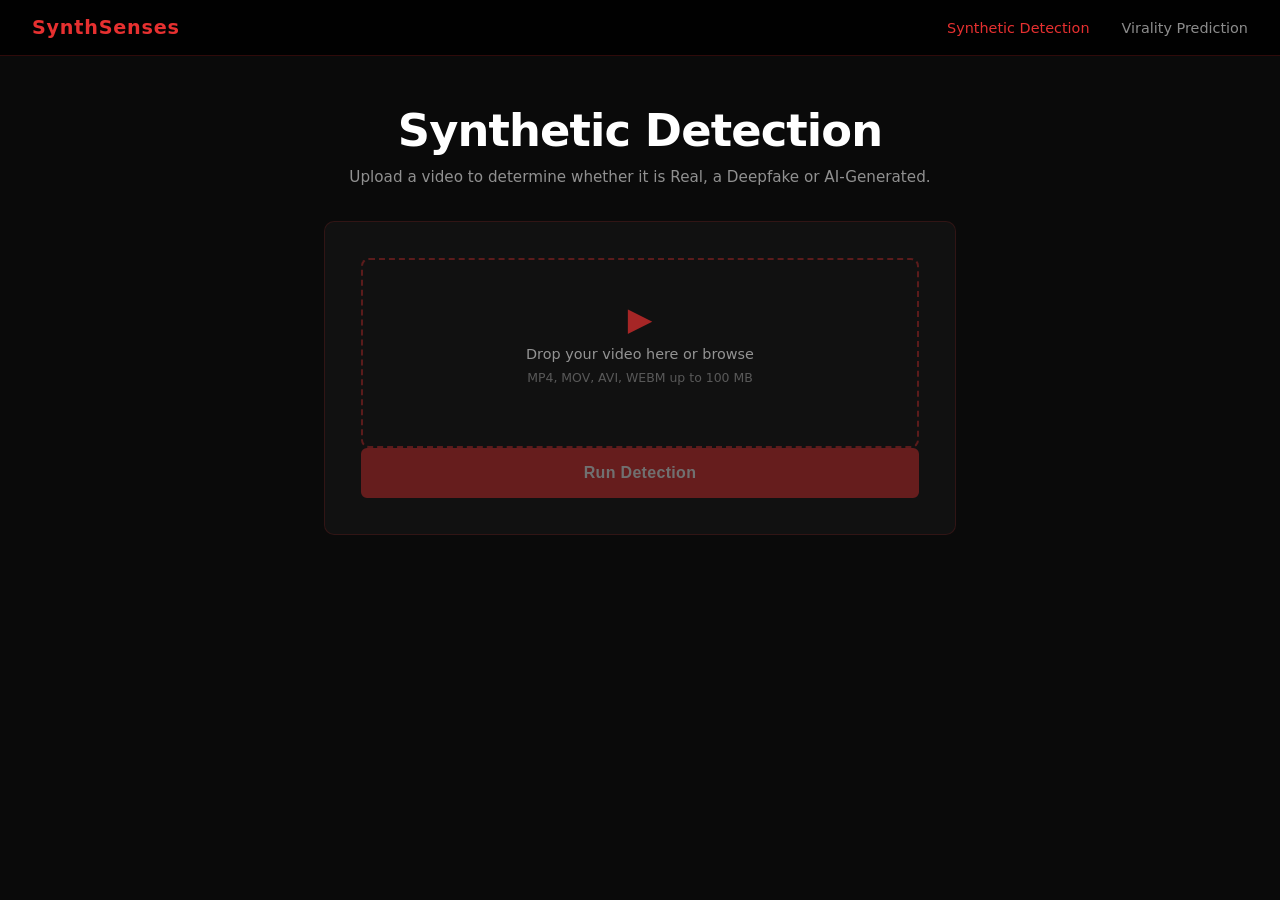
==== frontend/pages/synthetic.html @ 3637e38b "frontend completion!" ====
<!DOCTYPE html>
<html lang="en">
<head>
  <meta charset="UTF-8" />
  <meta name="viewport" content="width=device-width, initial-scale=1.0" />
  <title>Synthetic Detection — SynthSenses</title>
  <link rel="stylesheet" href="../css/style.css" />
  <link rel="stylesheet" href="../css/page.css" />
</head>
<body class="page-body">

  <!-- Top nav -->
  <nav class="nav">
    <a href="../index.html" class="nav-logo">SynthSenses</a>
    <div class="nav-links">
      <a href="synthetic.html" class="nav-link active">Synthetic Detection</a>
      <a href="virality.html"  class="nav-link">Virality Prediction</a>
    </div>
  </nav>

  <main class="page-main">

    <div class="page-header">
      <h1 class="page-title">Synthetic <span class="accent">Detection</span></h1>
      <p class="page-sub">Upload a video to determine whether it is Real, a Deepfake or AI-Generated.</p>
    </div>

    <!-- Upload card -->
    <div class="card">
      <form id="synthetic-form" enctype="multipart/form-data">

        <div class="upload-zone" id="upload-zone">
          <input type="file" id="video-input" name="video" accept="video/*" hidden />
          <div class="upload-icon">&#9654;</div>
          <p class="upload-label">Drop your video here or <span class="accent link" id="browse-btn">browse</span></p>
          <p class="upload-hint">MP4, MOV, AVI, WEBM up to 100 MB</p>
          <p class="upload-filename" id="upload-filename"></p>
        </div>

        <button type="submit" class="btn btn-primary btn-full" id="submit-btn" disabled>
          Run Detection
        </button>

      </form>
    </div>

    <!-- Result card — hidden until response arrives -->
    <div class="card result-card" id="result-card" hidden>

      <div class="result-verdict" id="result-verdict"></div>
      <div class="result-confidence" id="result-confidence"></div>

      <!-- Probability bars -->
      <div class="prob-bars">
        <div class="prob-row">
          <span class="prob-label">AI-Generated</span>
          <div class="prob-track">
            <div class="prob-fill" id="bar-ai"></div>
          </div>
          <span class="prob-pct" id="pct-ai"></span>
        </div>
        <div class="prob-row">
          <span class="prob-label">Deepfake</span>
          <div class="prob-track">
            <div class="prob-fill" id="bar-df"></div>
          </div>
          <span class="prob-pct" id="pct-df"></span>
        </div>
        <div class="prob-row">
          <span class="prob-label">Real</span>
          <div class="prob-track">
            <div class="prob-fill prob-fill-real" id="bar-real"></div>
          </div>
          <span class="prob-pct" id="pct-real"></span>
        </div>
      </div>

    </div>

    <!-- Error message -->
    <div class="error-box" id="error-box" hidden></div>

    <!-- Loading state -->
    <div class="loading" id="loading" hidden>
      <div class="spinner"></div>
      <p>Analysing video...</p>
    </div>

  </main>

  <script src="../js/api.js"></script>
  <script src="../js/synthetic.js"></script>
</body>
</html>
---- frontend/css/style.css ----
/* ── Reset & base ─────────────────────────────────────────────────────────── */

*, *::before, *::after {
  box-sizing: border-box;
  margin: 0;
  padding: 0;
}

:root {
  --red:        #e63030;
  --red-dim:    #b02020;
  --red-glow:   rgba(230, 48, 48, 0.25);
  --black:      #000000;
  --black-soft: #0d0d0d;
  --white:      #ffffff;
  --grey:       rgba(255, 255, 255, 0.55);
  --font:       'Inter', system-ui, sans-serif;
}

html, body {
  height: 100%;
  background: var(--black);
  color: var(--white);
  font-family: var(--font);
  overflow-x: hidden;
}

a {
  text-decoration: none;
  color: inherit;
}

/* ── Background video ─────────────────────────────────────────────────────── */

.video-bg {
  position: fixed;
  inset: 0;
  z-index: 0;
  overflow: hidden;
}

.video-bg video {
  width: 100%;
  height: 100%;
  object-fit: cover;
  /* slight desaturate so red UI pops */
  filter: saturate(0.6) brightness(0.85);
}

/* Heavy dark-red gradient overlay — keeps text legible at all times */
.video-overlay {
  position: absolute;
  inset: 0;
  background: linear-gradient(
    to bottom,
    rgba(0, 0, 0, 0.55) 0%,
    rgba(10, 0, 0, 0.65) 50%,
    rgba(0, 0, 0, 0.78) 100%
  );
}

/* ── Hero layout ──────────────────────────────────────────────────────────── */

.hero {
  position: relative;
  z-index: 1;
  min-height: 100vh;
  display: flex;
  flex-direction: column;
  align-items: center;
  justify-content: center;
  text-align: center;
  padding: 2rem 1.5rem;
  gap: 1.5rem;
}

/* Small badge above the title */
.hero-badge {
  display: inline-block;
  border: 1px solid var(--red-dim);
  color: var(--red);
  font-size: 0.72rem;
  font-weight: 600;
  letter-spacing: 0.18em;
  text-transform: uppercase;
  padding: 0.35rem 1rem;
  border-radius: 999px;
  background: rgba(230, 48, 48, 0.08);
}

/* Main headline */
.hero-title {
  font-size: clamp(2.4rem, 6vw, 5rem);
  font-weight: 800;
  line-height: 1.1;
  letter-spacing: -0.02em;
  color: var(--white);
}

.hero-title .accent {
  color: var(--red);
}

/* Subtitle */
.hero-sub {
  max-width: 44ch;
  font-size: clamp(1rem, 2vw, 1.2rem);
  color: var(--grey);
  line-height: 1.6;
}

/* ── Buttons ──────────────────────────────────────────────────────────────── */

.hero-actions {
  display: flex;
  gap: 1rem;
  flex-wrap: wrap;
  justify-content: center;
  margin-top: 0.5rem;
}

.btn {
  padding: 0.75rem 2rem;
  border-radius: 6px;
  font-size: 0.95rem;
  font-weight: 600;
  letter-spacing: 0.02em;
  cursor: pointer;
  transition: transform 0.15s ease, box-shadow 0.15s ease, background 0.15s ease;
}

.btn:hover {
  transform: translateY(-2px);
}

/* Solid red */
.btn-primary {
  background: var(--red);
  color: var(--white);
  border: 2px solid var(--red);
}

.btn-primary:hover {
  background: var(--red-dim);
  box-shadow: 0 0 20px var(--red-glow);
}

/* Outlined */
.btn-outline {
  background: transparent;
  color: var(--red);
  border: 2px solid var(--red);
}

.btn-outline:hover {
  background: var(--red-glow);
  box-shadow: 0 0 20px var(--red-glow);
}

/* ── Stats row ────────────────────────────────────────────────────────────── */

.stats {
  display: flex;
  align-items: center;
  gap: 2rem;
  margin-top: 2rem;
  flex-wrap: wrap;
  justify-content: center;
}

.stat {
  display: flex;
  flex-direction: column;
  align-items: center;
  gap: 0.25rem;
}

.stat-value {
  font-size: 2rem;
  font-weight: 800;
  color: var(--red);
  line-height: 1;
}

.stat-label {
  font-size: 0.75rem;
  color: var(--grey);
  letter-spacing: 0.06em;
  text-transform: uppercase;
}

.stat-divider {
  width: 1px;
  height: 2.5rem;
  background: rgba(230, 48, 48, 0.3);
}

/* ── Responsive ───────────────────────────────────────────────────────────── */

@media (max-width: 480px) {
  .stats {
    gap: 1.2rem;
  }

  .stat-divider {
    display: none;
  }
}
---- frontend/css/page.css ----
/* page.css — styles shared across synthetic.html and virality.html */

/* ── Page base ────────────────────────────────────────────────────────────── */

.page-body {
  background: #0a0a0a;
  min-height: 100vh;
}

/* Prevent CSS display properties from overriding the HTML hidden attribute */
[hidden] { display: none !important; }

/* ── Nav ──────────────────────────────────────────────────────────────────── */

.nav {
  position: sticky;
  top: 0;
  z-index: 100;
  display: flex;
  align-items: center;
  justify-content: space-between;
  padding: 1rem 2rem;
  background: rgba(0, 0, 0, 0.85);
  border-bottom: 1px solid rgba(230, 48, 48, 0.2);
  backdrop-filter: blur(10px);
}

.nav-logo {
  font-size: 1.2rem;
  font-weight: 800;
  color: var(--red);
  letter-spacing: 0.04em;
}

.nav-links {
  display: flex;
  gap: 2rem;
}

.nav-link {
  font-size: 0.9rem;
  font-weight: 500;
  color: var(--grey);
  transition: color 0.15s;
}

.nav-link:hover,
.nav-link.active {
  color: var(--red);
}

/* ── Page layout ──────────────────────────────────────────────────────────── */

.page-main {
  max-width: 680px;
  margin: 0 auto;
  padding: 3rem 1.5rem 4rem;
  display: flex;
  flex-direction: column;
  gap: 1.5rem;
}

.page-header {
  text-align: center;
  margin-bottom: 0.5rem;
}

.page-title {
  font-size: clamp(1.8rem, 4vw, 2.8rem);
  font-weight: 800;
  letter-spacing: -0.02em;
  color: var(--white);
}

.page-sub {
  margin-top: 0.5rem;
  color: var(--grey);
  font-size: 0.95rem;
  line-height: 1.6;
}

/* ── Card ─────────────────────────────────────────────────────────────────── */

.card {
  background: #111111;
  border: 1px solid rgba(230, 48, 48, 0.15);
  border-radius: 10px;
  padding: 2.25rem;
  display: flex;
  flex-direction: column;
  gap: 1.75rem;
}

/* ── Upload zone ──────────────────────────────────────────────────────────── */

#virality-form {
  display: flex;
  flex-direction: column;
  gap: 2rem;
}

.upload-zone {
  border: 2px dashed rgba(230, 48, 48, 0.35);
  border-radius: 8px;
  padding: 2.5rem 1.5rem;
  text-align: center;
  cursor: pointer;
  transition: border-color 0.2s, background 0.2s;
  display: flex;
  flex-direction: column;
  align-items: center;
  gap: 0.5rem;
}

.upload-zone:hover,
.upload-zone.drag-over {
  border-color: var(--red);
  background: rgba(230, 48, 48, 0.05);
}

.upload-zone.has-file {
  border-color: var(--red);
  border-style: solid;
}

.upload-icon {
  font-size: 2rem;
  color: var(--red);
  opacity: 0.7;
}

.upload-label {
  color: var(--grey);
  font-size: 0.9rem;
}

.upload-hint {
  font-size: 0.78rem;
  color: rgba(255, 255, 255, 0.3);
}

.upload-filename {
  font-size: 0.82rem;
  color: var(--red);
  font-weight: 600;
  min-height: 1em;
}

.link {
  cursor: pointer;
}

/* ── Full-width button ────────────────────────────────────────────────────── */

.btn-full {
  width: 100%;
  justify-content: center;
  padding: 0.85rem;
  font-size: 1rem;
}

.btn:disabled {
  opacity: 0.4;
  cursor: not-allowed;
  transform: none;
  box-shadow: none;
}

/* ── Result card ──────────────────────────────────────────────────────────── */

.result-card {
  gap: 1.5rem;
}

.result-verdict {
  font-size: 1.6rem;
  font-weight: 800;
  color: var(--red);
  letter-spacing: -0.01em;
}

.result-confidence {
  font-size: 0.88rem;
  color: var(--grey);
  margin-top: 0.2rem;
}

/* ── Probability bars (synthetic page) ───────────────────────────────────── */

.prob-bars {
  display: flex;
  flex-direction: column;
  gap: 0.9rem;
  margin-top: 0.5rem;
}

.prob-row {
  display: grid;
  grid-template-columns: 110px 1fr 48px;
  align-items: center;
  gap: 0.75rem;
}

.prob-label {
  font-size: 0.82rem;
  color: var(--grey);
}

.prob-track {
  height: 6px;
  background: rgba(255, 255, 255, 0.08);
  border-radius: 99px;
  overflow: hidden;
}

.prob-fill {
  height: 100%;
  background: var(--red);
  border-radius: 99px;
  width: 0%;
  transition: width 0.6s ease;
}

.prob-fill-real {
  background: #4ade80;  /* green for Real */
}

.prob-pct {
  font-size: 0.82rem;
  color: var(--white);
  text-align: right;
}

/* ── Score ring (virality page) ───────────────────────────────────────────── */

.result-score-wrap {
  display: flex;
  align-items: center;
  gap: 2rem;
}

.score-ring {
  position: relative;
  width: 120px;
  height: 120px;
  flex-shrink: 0;
}

.score-svg {
  width: 100%;
  height: 100%;
  transform: rotate(-90deg);
}

.ring-track {
  fill: none;
  stroke: rgba(255, 255, 255, 0.07);
  stroke-width: 8;
}

.ring-fill {
  fill: none;
  stroke: var(--red);
  stroke-width: 8;
  stroke-linecap: round;
  transition: stroke-dashoffset 0.8s ease;
}

.score-inner {
  position: absolute;
  inset: 0;
  display: flex;
  flex-direction: column;
  align-items: center;
  justify-content: center;
  line-height: 1;
}

.score-number {
  font-size: 1.8rem;
  font-weight: 800;
  color: var(--red);
}

.score-unit {
  font-size: 0.7rem;
  color: var(--grey);
  margin-top: 0.2rem;
}

.score-meta {
  display: flex;
  flex-direction: column;
  gap: 0.25rem;
}

/* ── Feature bars (virality page) ────────────────────────────────────────── */

.features-section {
  margin-top: 0.5rem;
}

.features-title {
  font-size: 0.78rem;
  font-weight: 600;
  color: var(--grey);
  letter-spacing: 0.08em;
  text-transform: uppercase;
  margin-bottom: 0.9rem;
}

.feat-row {
  display: grid;
  grid-template-columns: 160px 1fr 52px;
  align-items: center;
  gap: 0.75rem;
  margin-bottom: 0.75rem;
}

.feat-label {
  font-size: 0.8rem;
  color: var(--grey);
  white-space: nowrap;
  overflow: hidden;
  text-overflow: ellipsis;
}

.feat-track {
  height: 5px;
  background: rgba(255, 255, 255, 0.08);
  border-radius: 99px;
  overflow: hidden;
}

.feat-fill {
  height: 100%;
  background: var(--red);
  border-radius: 99px;
  width: 0%;
  transition: width 0.6s ease;
}

.feat-val {
  font-size: 0.78rem;
  color: var(--white);
  text-align: right;
}

/* ── Form fields (virality page) ─────────────────────────────────────────── */

.fields {
  display: flex;
  flex-direction: column;
  gap: 1.4rem;
}

.field-row {
  display: grid;
  grid-template-columns: repeat(3, 1fr);
  gap: 1.25rem;
}

.field-group {
  display: flex;
  flex-direction: column;
  gap: 0.55rem;
}

.field-label {
  font-size: 0.8rem;
  font-weight: 600;
  color: var(--grey);
  letter-spacing: 0.04em;
}

.field-optional {
  font-weight: 400;
  opacity: 0.6;
}

.field-input {
  background: #1a1a1a;
  border: 1px solid rgba(230, 48, 48, 0.2);
  border-radius: 6px;
  color: var(--white);
  font-size: 0.9rem;
  padding: 0.7rem 0.9rem;
  width: 100%;
  outline: none;
  transition: border-color 0.15s;
  font-family: var(--font);
}

.field-input:focus {
  border-color: var(--red);
}

select.field-input option {
  background: #1a1a1a;
}

/* ── Loading ──────────────────────────────────────────────────────────────── */

.loading {
  text-align: center;
  color: var(--grey);
  font-size: 0.9rem;
  display: flex;
  flex-direction: column;
  align-items: center;
  gap: 0.75rem;
  padding: 1rem;
}

.spinner {
  width: 32px;
  height: 32px;
  border: 3px solid rgba(230, 48, 48, 0.2);
  border-top-color: var(--red);
  border-radius: 50%;
  animation: spin 0.7s linear infinite;
}

@keyframes spin {
  to { transform: rotate(360deg); }
}

/* ── Error box ────────────────────────────────────────────────────────────── */

.error-box {
  background: rgba(230, 48, 48, 0.08);
  border: 1px solid rgba(230, 48, 48, 0.4);
  border-radius: 8px;
  color: var(--red);
  font-size: 0.88rem;
  padding: 1rem 1.25rem;
  line-height: 1.5;
}

/* ── Responsive ───────────────────────────────────────────────────────────── */

@media (max-width: 480px) {
  .field-row {
    grid-template-columns: 1fr;
  }

  .prob-row {
    grid-template-columns: 90px 1fr 40px;
  }

  .result-score-wrap {
    flex-direction: column;
    align-items: flex-start;
  }

  .nav-links {
    gap: 1rem;
  }
}
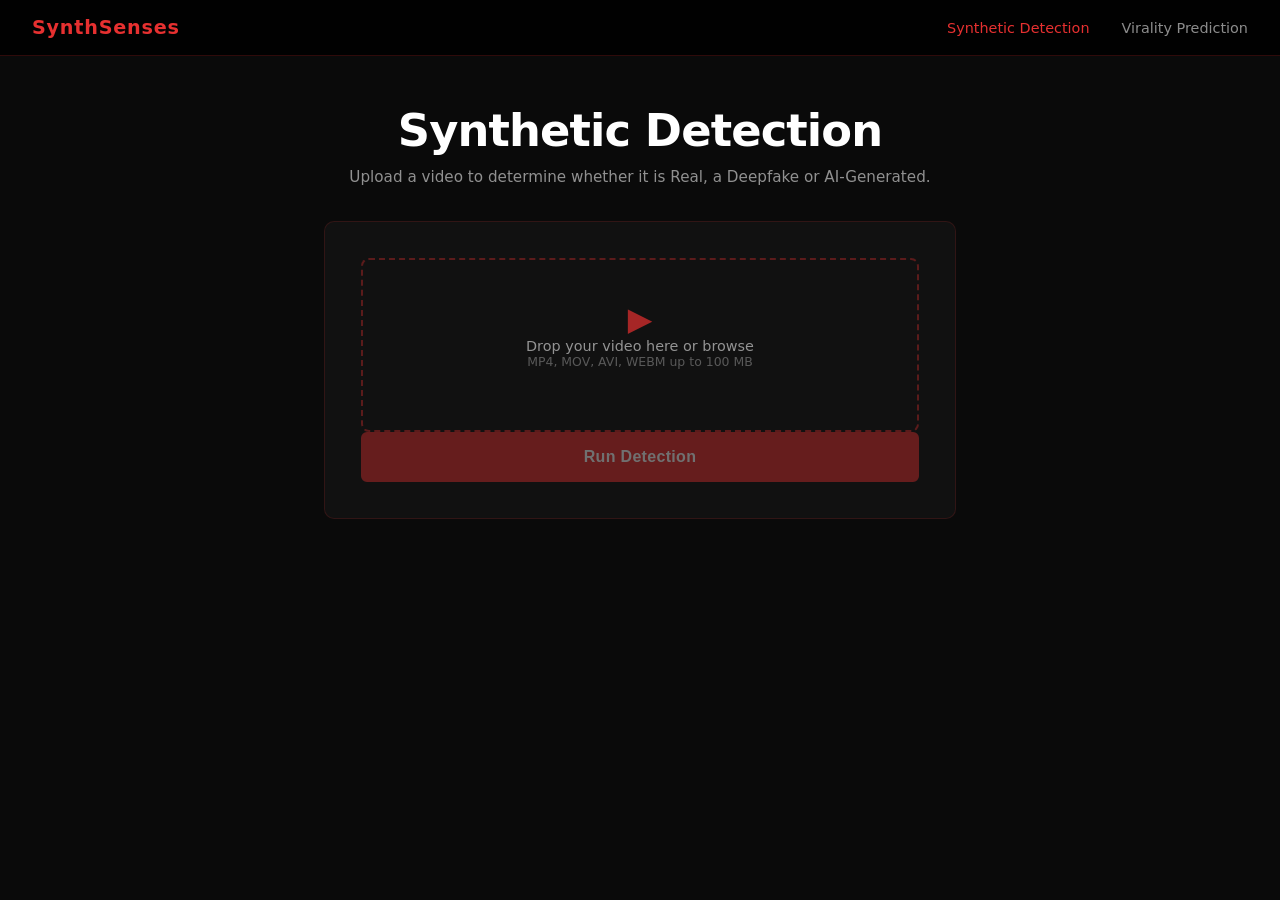
==== commit 218ec4d1: "fixed resolve segfault, add video preview and LLM explanation rendering" ====
--- a/frontend/pages/synthetic.html
+++ b/frontend/pages/synthetic.html
@@ -31,9 +31,12 @@
 
         <div class="upload-zone" id="upload-zone">
           <input type="file" id="video-input" name="video" accept="video/*" hidden />
-          <div class="upload-icon">&#9654;</div>
-          <p class="upload-label">Drop your video here or <span class="accent link" id="browse-btn">browse</span></p>
-          <p class="upload-hint">MP4, MOV, AVI, WEBM up to 100 MB</p>
+          <video id="video-preview" class="video-preview" hidden muted playsinline controls></video>
+          <div id="upload-prompt">
+            <div class="upload-icon">&#9654;</div>
+            <p class="upload-label">Drop your video here or <span class="accent link" id="browse-btn">browse</span></p>
+            <p class="upload-hint">MP4, MOV, AVI, WEBM up to 100 MB</p>
+          </div>
           <p class="upload-filename" id="upload-filename"></p>
         </div>
 
@@ -49,6 +52,9 @@
 
       <div class="result-verdict" id="result-verdict"></div>
       <div class="result-confidence" id="result-confidence"></div>
+
+      <!-- LLM explanation -->
+      <div class="explanation" id="explanation"></div>
 
       <!-- Probability bars -->
       <div class="prob-bars">
--- a/frontend/css/style.css
+++ b/frontend/css/style.css
@@ -44,7 +44,7 @@
   height: 100%;
   object-fit: cover;
   /* slight desaturate so red UI pops */
-  filter: saturate(0.6) brightness(0.85);
+  filter: saturate(0.6) brightness(1.1);
 }
 
 /* Heavy dark-red gradient overlay — keeps text legible at all times */
--- a/frontend/css/page.css
+++ b/frontend/css/page.css
@@ -137,6 +137,13 @@
 .upload-hint {
   font-size: 0.78rem;
   color: rgba(255, 255, 255, 0.3);
+}
+
+.video-preview {
+  width: 100%;
+  max-height: 200px;
+  border-radius: 6px;
+  object-fit: contain;
 }
 
 .upload-filename {
@@ -412,6 +419,26 @@
   padding: 1rem;
 }
 
+.loading-step {
+  font-size: 0.82rem;
+  color: var(--red);
+  opacity: 0.85;
+  min-height: 1.2em;
+}
+
+.loading-dots::after {
+  content: '';
+  animation: dots 1.5s steps(4, end) infinite;
+}
+
+@keyframes dots {
+  0%   { content: ''; }
+  25%  { content: '.'; }
+  50%  { content: '..'; }
+  75%  { content: '...'; }
+  100% { content: ''; }
+}
+
 .spinner {
   width: 32px;
   height: 32px;
@@ -425,6 +452,54 @@
   to { transform: rotate(360deg); }
 }
 
+/* ── LLM Explanation ─────────────────────────────────────────────────────── */
+
+.explanation {
+  font-size: 0.88rem;
+  color: var(--grey);
+  line-height: 1.7;
+  padding: 1rem 1.25rem;
+  background: rgba(255, 255, 255, 0.03);
+  border-left: 3px solid rgba(230, 48, 48, 0.5);
+  border-radius: 0 6px 6px 0;
+}
+
+/* ── Live log panel ──────────────────────────────────────────────────────── */
+
+.log-panel {
+  background: #0d0d0d;
+  border: 1px solid rgba(230, 48, 48, 0.2);
+  border-radius: 8px;
+  padding: 1rem 1.25rem;
+  font-family: monospace;
+  font-size: 0.75rem;
+  color: rgba(255, 255, 255, 0.5);
+  max-height: 160px;
+  overflow-y: auto;
+  display: flex;
+  flex-direction: column;
+  gap: 0.2rem;
+}
+
+.log-panel-title {
+  font-size: 0.72rem;
+  font-weight: 600;
+  color: var(--red);
+  letter-spacing: 0.08em;
+  text-transform: uppercase;
+  margin-bottom: 0.5rem;
+}
+
+.log-line {
+  line-height: 1.5;
+  white-space: pre-wrap;
+  word-break: break-all;
+}
+
+.log-line.info  { color: rgba(255, 255, 255, 0.6); }
+.log-line.warn  { color: #facc15; }
+.log-line.error { color: var(--red); }
+
 /* ── Error box ────────────────────────────────────────────────────────────── */
 
 .error-box {
